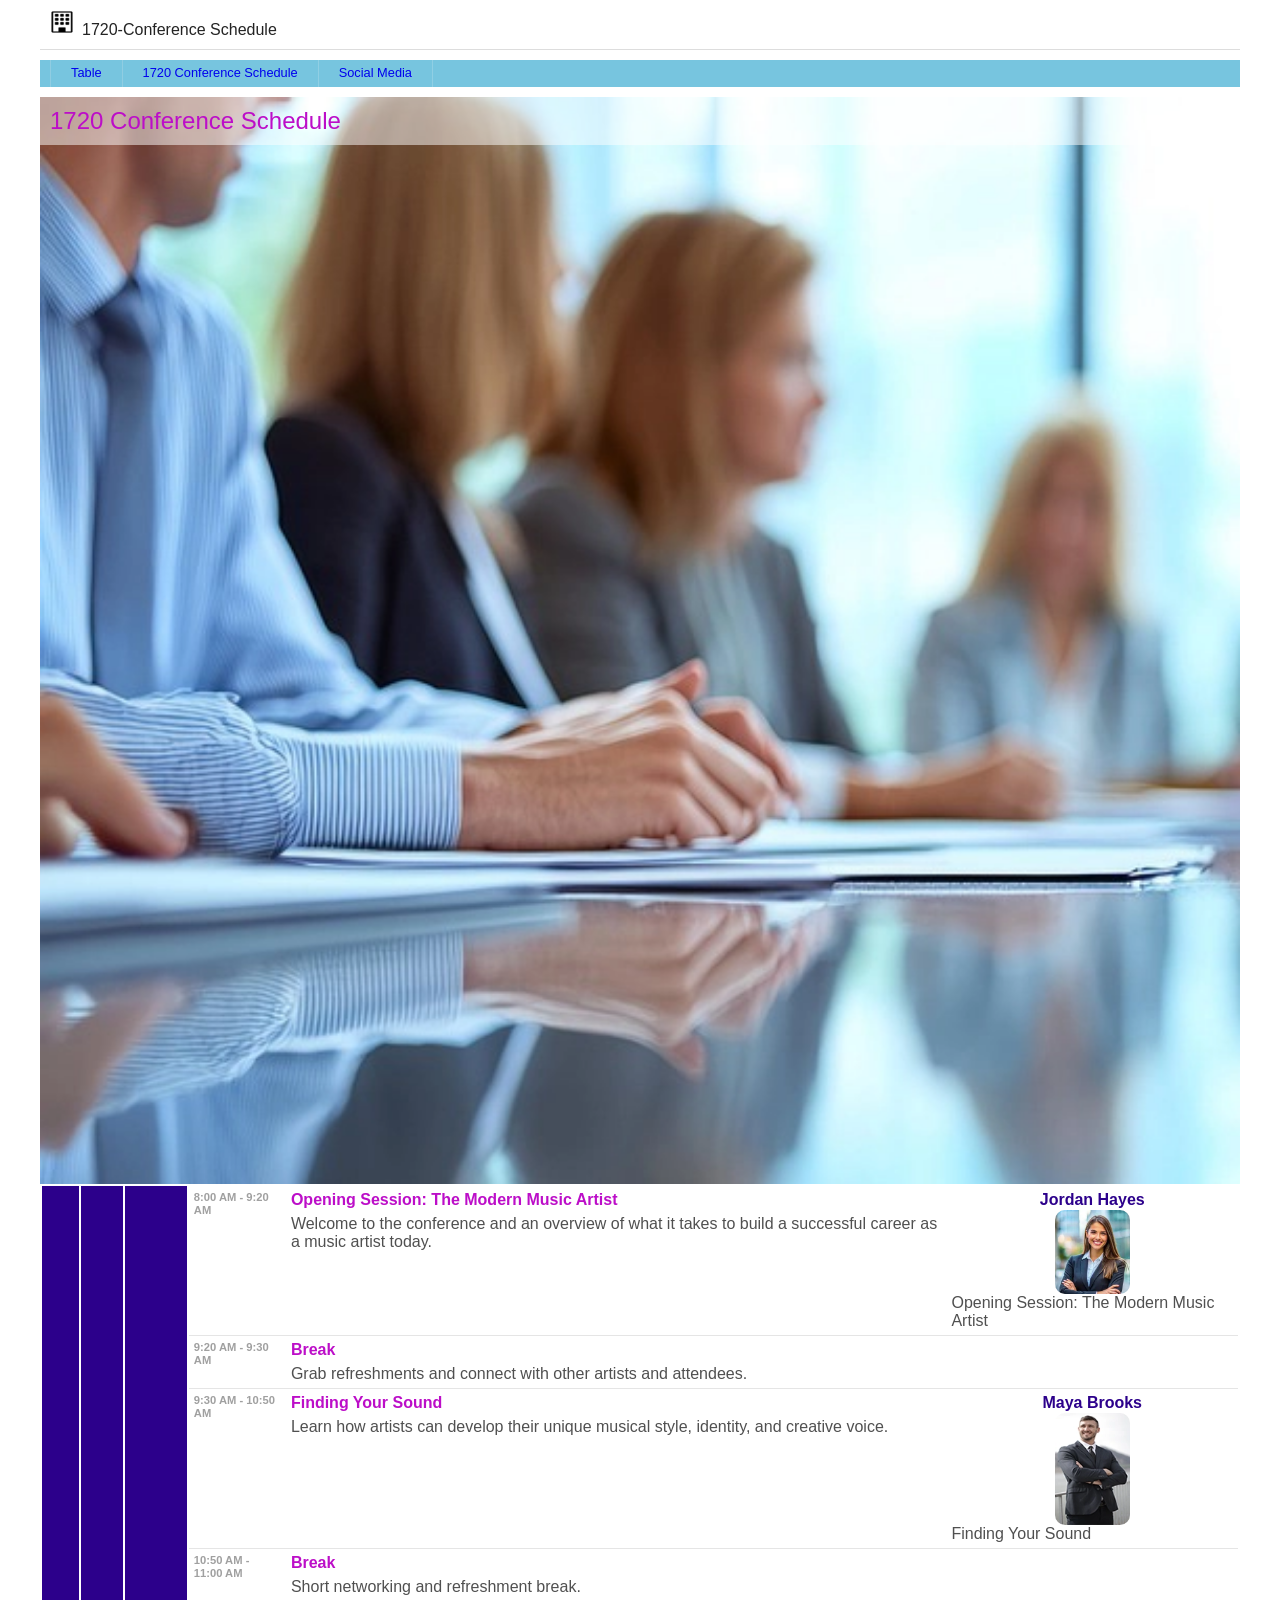
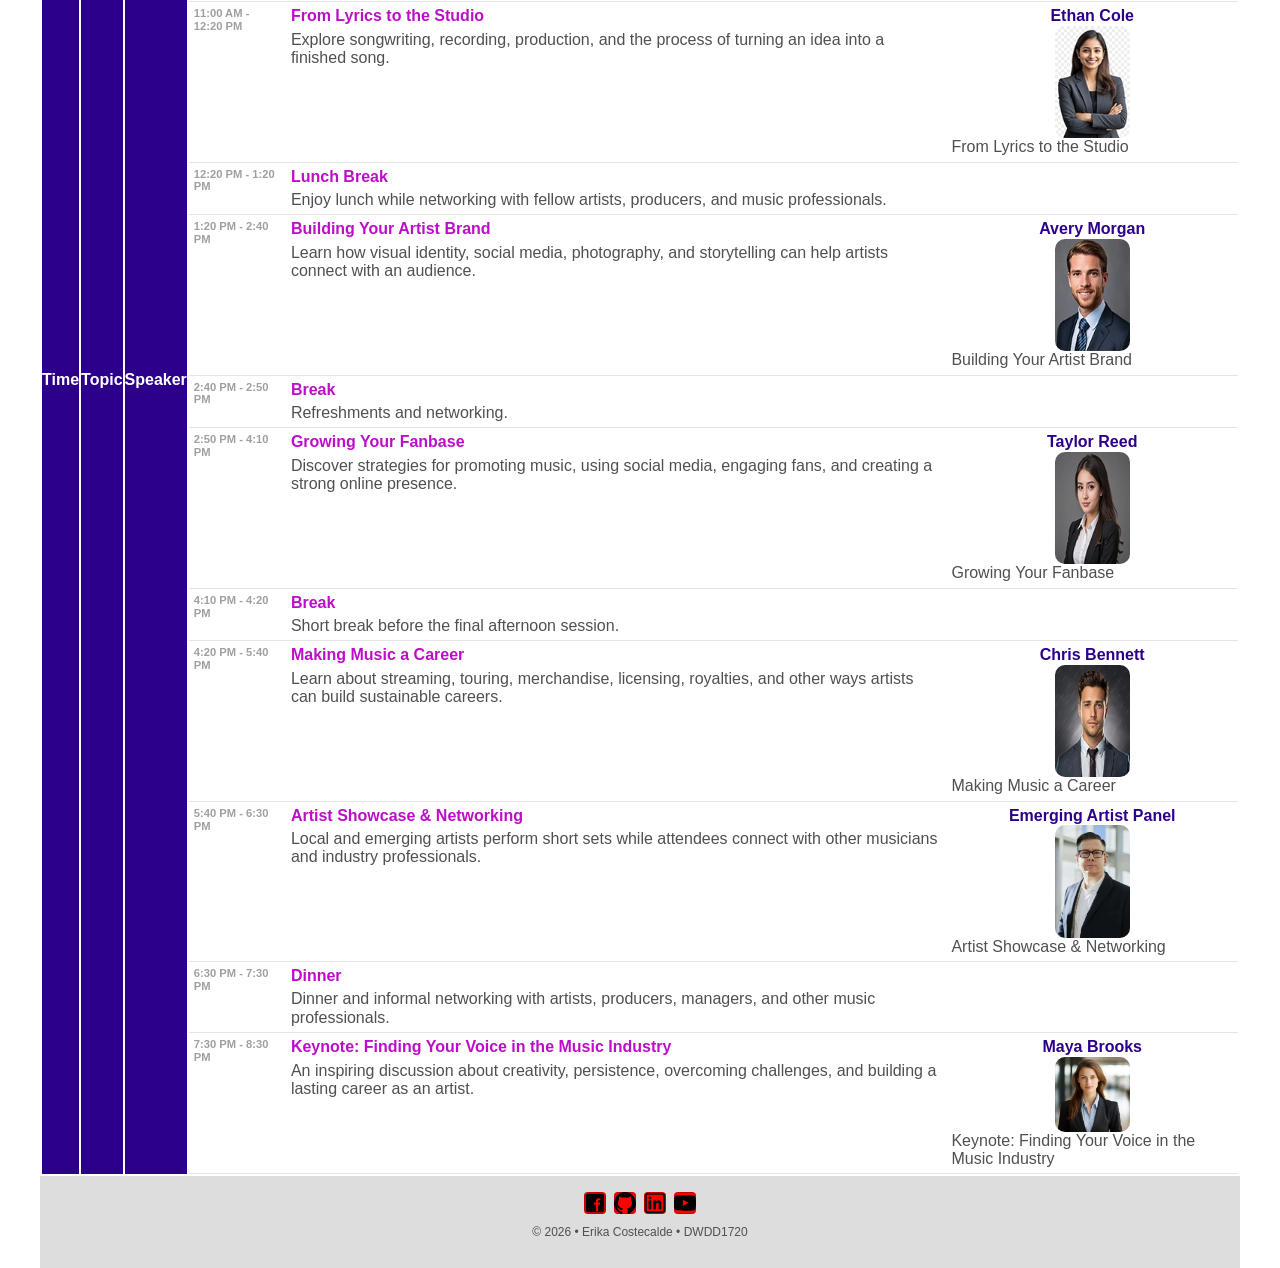
==== index.html @ d1fb2578 "tried to make nav bar work" ====
<!DOCTYPE html>
<html lang="en">
<head>
    <meta charset="UTF-8">
    <meta name="viewport" content="width=device-width, initial-scale=1.0">
    <title>1720-portal Assignment</title>


    <link rel="stylesheet" href="styles/normalize.css">
    <link rel="stylesheet" href="styles/small.css">
    <link rel="stylesheet" href="styles/larger.css">

    <!--fonts-->
    <link rel="preconnect" href="https://fonts.googleapis.com">
    <link rel="preconnect" href="https://fonts.gstatic.com" crossorigin>
    <link href="https://fonts.googleapis.com/css2?family=Doppio+One&display=swap" rel="stylesheet">

    <!--Open Graph-->
<meta property="og:title" content="1720-Conference Schedule" />
<meta property="og:description" content="Welcome to 1720-Conference Schedule" />
<meta property="og:image" content="https://erika419.github.io/1720-conferenceschedule/images/opengraph.jpg" />
<meta property="og:url" content="https://erika419.github.io/1720-conferenceschedule/" />
<meta property="og:logo" content="https://erika419.github.io/1720-conferenceschedule/images/favicon.svg" />
<meta property="og:type" content="website" />

    <!--favicon-->
<link rel="icon" type="image/png" href="/1720-conferenceschedule/favicon-96x96.png" sizes="96x96" />
<link rel="icon" type="image/svg+xml" href="/1720-conferenceschedule/images/favicon.svg" />
<link rel="shortcut icon" href="/1720-conferenceschedule/favicon.ico" />
<link rel="apple-touch-icon" sizes="180x180" href="/1720-conferenceschedule/images/apple-touch-icon.png" />
<meta name="apple-mobile-web-app-title" content="Conference Schedule" />
<link rel="manifest" href="/1720-conferenceschedule/site.webmanifest" />

    <!--SCRIPTS--->
    <script src="scripts/navigation.js" defer> </script>
    <script src="scripts/year.js" defer> </script>
     <script src="scripts/schedule.js" type="module"> </script>


    
</head>
<body>
    <header>
        <img src="images/favicon.svg" alt="site logo" width="16" height="16">
        <span> 1720-Conference Schedule</span>
        <button id="hamburger" class="hamburger" aria-label="nav link button"></button>
    </header> 

        <nav id="navbar">
            <ul>
                <li> <a href="#about"> Table</a> </li>
                <li> <a href="#mug"> 1720 Conference Schedule</a> </li>
                <li> <a href="#assign"> Social Media</a> </li>
            </ul>
        </nav>

        <main>

            <div class = "hero" id = "mug">
                <img src="images/conference_image.webp" alt="Hero Image" width="1200" height="350" loading="lazy">
                <h1>1720 Conference Schedule</h1> 
            </div>

           <table id="about">
            <tr id = "schedule-here" class="schedule" >
                <th>Time</th>
                <th>Topic</th>
                <th>Speaker</th>
            </tr>
           </table>

            
            

        </main>

        <footer>
        <section class="social" id = assign>
            <a href="https://www.facebook.com/paul.cheney.1422" target="_blank"><img src="images/icons8-facebook.svg" alt="facebook" width="16" height="16"> </a>
            <a href="https://www.youtube.com/PaulChenney" target="_blank"><img src="images/github-142-svgrepo-com.svg" alt="github" width="16" height="16"> </a>
            <a href="https://www.linkedin.com/in/pchenney" target="_blank"><img src="images/linkedin-svgrepo-com.svg" alt="linkedin" width="16" height="16"> </a>
            <a href="https://www.youtube.com/@PaulChenney66" target="_blank"><img src="images/youtube-168-svgrepo-com.svg" alt="youtube" width="16" height="16"> </a>
        </section>

        
        <p>&copy; <span id="currentyear"></span> &bull; Erika Costecalde &bull; DWDD1720</p>
        
    </footer>
</body>
</html>
---- styles/small.css ----
/**Cholor Scheme**/
:root{
    --color-primary: #bc0ec8;
    --color-secondary: #2c008b;
    /**series of gray**/
    --color-mygrey-05:lab(98% 0 0);
    --color-mygrey-10:lab(97% 0 0);
    --color-mygrey-20:lab(91% 0 0);
    --color-mygrey-30:lab(85% 0 0);
    --color-mygrey-40:lab(66% 0 0);
    --color-mygrey-50:lab(48% 0 0);
    --color-mygrey-60:lab(34% 0 0);
    --color-mygrey-70:lab(27% 0 0);
    --color-mygrey-80:lab(15% 0 0);
    --color-mygrey-90:lab(8% 0 0);
    --color-mygrey-95:lab(3% 0 0);

}

/**Border-Box**/
*{
    box-sizing: border-box;
    scroll-behavior: smooth;
}

/**body tag**/
body{
    font-family: "Caacupe One", sans-serif;
}

/**header tag**/
header{
    padding: 10px 0 10px 10px;
    border-bottom: solid 1px #ddd;
    display: grid;
    align-items: end;
    column-gap: 8px;
    grid-template-columns: 24px auto 44px;
}

header img{
    display: block;
    width: 100%;
    height: auto;
    padding-bottom: 5px;
}

header span{
    color: #232323;
}

/**navigation tag**/
nav{ 
    display: none;
}

nav ul{
    margin: 0;
    padding: 0;
    list-style-type: none;
    background-color: rgb(119, 197, 223);
}

nav a{
    display: block;
    font-size: 0.8rem;
    font-weight: 400;
    border-left: solid 1px rgba(245, 242, 242, 0.2);
    text-decoration: none;
    padding: 0.85rem 10px;
    background-color: rgb(119, 197, 223);
}

nav a:hover{
    background-color: rgb(180, 58, 180);
}

nav li:last-child a{
    border-right: solid 1px rgba(245, 242, 242, 0.2);
}

nav.show{
    display: block;
}

/**Hamburger Stuff tag**/
.hamburger{
    background: none;
    border:none;
    color:#232323;
    cursor: pointer;
    font-size: 2rem;
    font-family: Verdana;
}

.hamburger::before{
    content: "\2630";

}

.hamburger.show::before{
    content: "\00D7";

}

/**main stuff tag**/
    h1{ 
        font-size:1.5rem;
        color: var(--color-mygrey-80);
        font-weight:500;
        margin-left:10px;
    }

    p{
        color: var(--color-mygrey-60);
        }

    .sbs section{
        border: 1px solid #eee;
        border-radius:10px;
        box-shadow: 0 0 10px #aaa;
        margin: 0.5rem 10px;
        overflow: hidden;
    }

    .sbs h2{
        background-color: rgb(119, 197, 223);
        color: #232323;
        font-weight: 400;
        font-size:1.25rem;
        margin: 0;
        padding: 0.5rem 0.2rem;
        text-align: center;
    }

    .sbs p{
        font-weight: 200;
        margin: 10px;
        line-height: 130%;
    }

    .sbs img{
        display: block;
        width:100%;
        height:100%;
        object-fit: cover;
    }

    /**Hero Image tag**/
    .hero{
        position: relative;
    }

    .hero img{
        display: block;
        width: 100%;
        height: auto;
    }
   
    .hero H1{
        position: absolute;
        top: 0;
        left: 0;
        margin: 0;
        padding: 10px;
        background-color: rgb(255, 255, 255, 0.5);
        width: 100%;
        color: var(--color-primary);
        font-weight: 400;
    }
    /**Assigment Card tag**/
    .cards{
        display: grid;
        grid-template-columns: repeat(auto-fit, minmax(300px,1fr));
        gap: 50px 10px;
        margin: 10px;
    }

    .cards section{
        border:1px #ccc solid;
        border-radius:10px;
        overflow:hidden;
    }

    .cards h2{
        background-color:#b9b595;
        color: rgb(0,0,0,0.8);
        font-weight: 400;
        font-size:1.25rem;
        margin:0;
        padding: 05rem 0.2rem;
        text-align: center;
    }

    .cards p{ 
        font-weight:200;
        margin:10px 10px;
        line-height: 130%;
        text-align: center;
    }

        .cards img{
        display: block;
        width:100%;
        height: auto;
    }

    .cards a{
        background-color:#b9b595;
        color: rgb(0,0,0,0.7);
        text-decoration: none;
        display: block;
        width: 80%;
        padding:10px;
        margin: 0 10% 10px 10%;
        text-align: center;
        border-radius: 20px;
        &:hover{
            background-color:#dbd7b2;
            transform: translateY(2px);
            box-shadow: 0 0 10px #999;
        }
    }

    /**schedule table layout tag**/
    .schedule{
        border-collapse: collapse;
        margin: 1rem 10px;
        color: var(--color-mygrey-70);
        font-size: 0.7rem;
    
    }

    .schedule tr{
        border-bottom: 1px solid var(--color-mygrey-20);
        &:hover{ background-color: var(--color-mygrey-05);}
    }

    .schedule th{
        background-color: var(--color-secondary);
        color: white;
        padding: 1rem 0;
    }

    .schedule td{
        padding: 5px;
        vertical-align: top;
    }

    .schedule p{
        margin: 0;
        padding: 0;
    }

    .schedule .time{
        font-weight: 700;
        font-size: 0.7rem;
        color: var(--color-mygrey-40);
    }

    .schedule .title{
        font-weight: 600;
        color: var(--color-primary);
        padding-bottom: 5px;
    }

    .schedule .name{
    font-weight: 600;
    color: var(--color-secondary);
    text-align: center;    
    }

    .schedule img{
        display: block;
        width: 75px;
        height: auto;
        border-radius: 10px;
        margin: auto;
        text-align: center;
    }

/**social media tag**/
    .social{
        display:flex;
        justify-content:center;
        column-gap: 8px;
    }

    .social img{
        display: block;
        width: 22px;
        height: 22px;
    }

    .social a{
        border: solid 1px rgb(0,0,0,0.2);
        border-radius: 4px;
        width: 22px;
        height: 22px;
        display: flex;
        justify-content: center;
        align-items: center;
        background-color: rgb(255.255.255, 0.3);
    }

    .social a:hover{
        background-color: rgb(255.255.255, 0.8);
    }

/**footer tag**/
    footer{
        background-color: #ddd;
        padding: 1rem 0;
        text-align: center;
        font-weight: 200;
        font-size: 0.75rem;
}
---- styles/larger.css ----
@media only screen and (min-width: 40rem) {

    header, main, nav, footer{
        max-width:1200px;
        margin: 0 auto;
    }

    /**Navigation Stuff tag**/
    nav{
        display: block;
        background-color: rgb(119, 197, 223);
    }

    nav ul{
        display: flex;
        margin: 10px;
        background-color: rgb(119, 197, 223);
    }
    nav a{
        border-left: solid 1px rgba(245, 242, 242, 0.2);
        padding: .4rem 20px;
        background-color: rgb(119, 197, 223);
    }

    nav a:hover{
    background-color: rgb(180, 58, 180);
    }

    nav li:last-child a{
        border-right: solid 1px rgba(245, 242, 242, 0.2);
    }

      /**Schedule Layout tag**/
    .schedule{
        font-size: 1rem;
    }
FDS 
    .schedule img{
        width: 150px;
    }

    /**Hamburger Stuff tag**/
    .hamburger{
        display:none;
    }

    /**Main Stuff tag**/
    .sbs{
        display: grid;
        grid-template-columns: 2fr 1fr;
    }
}
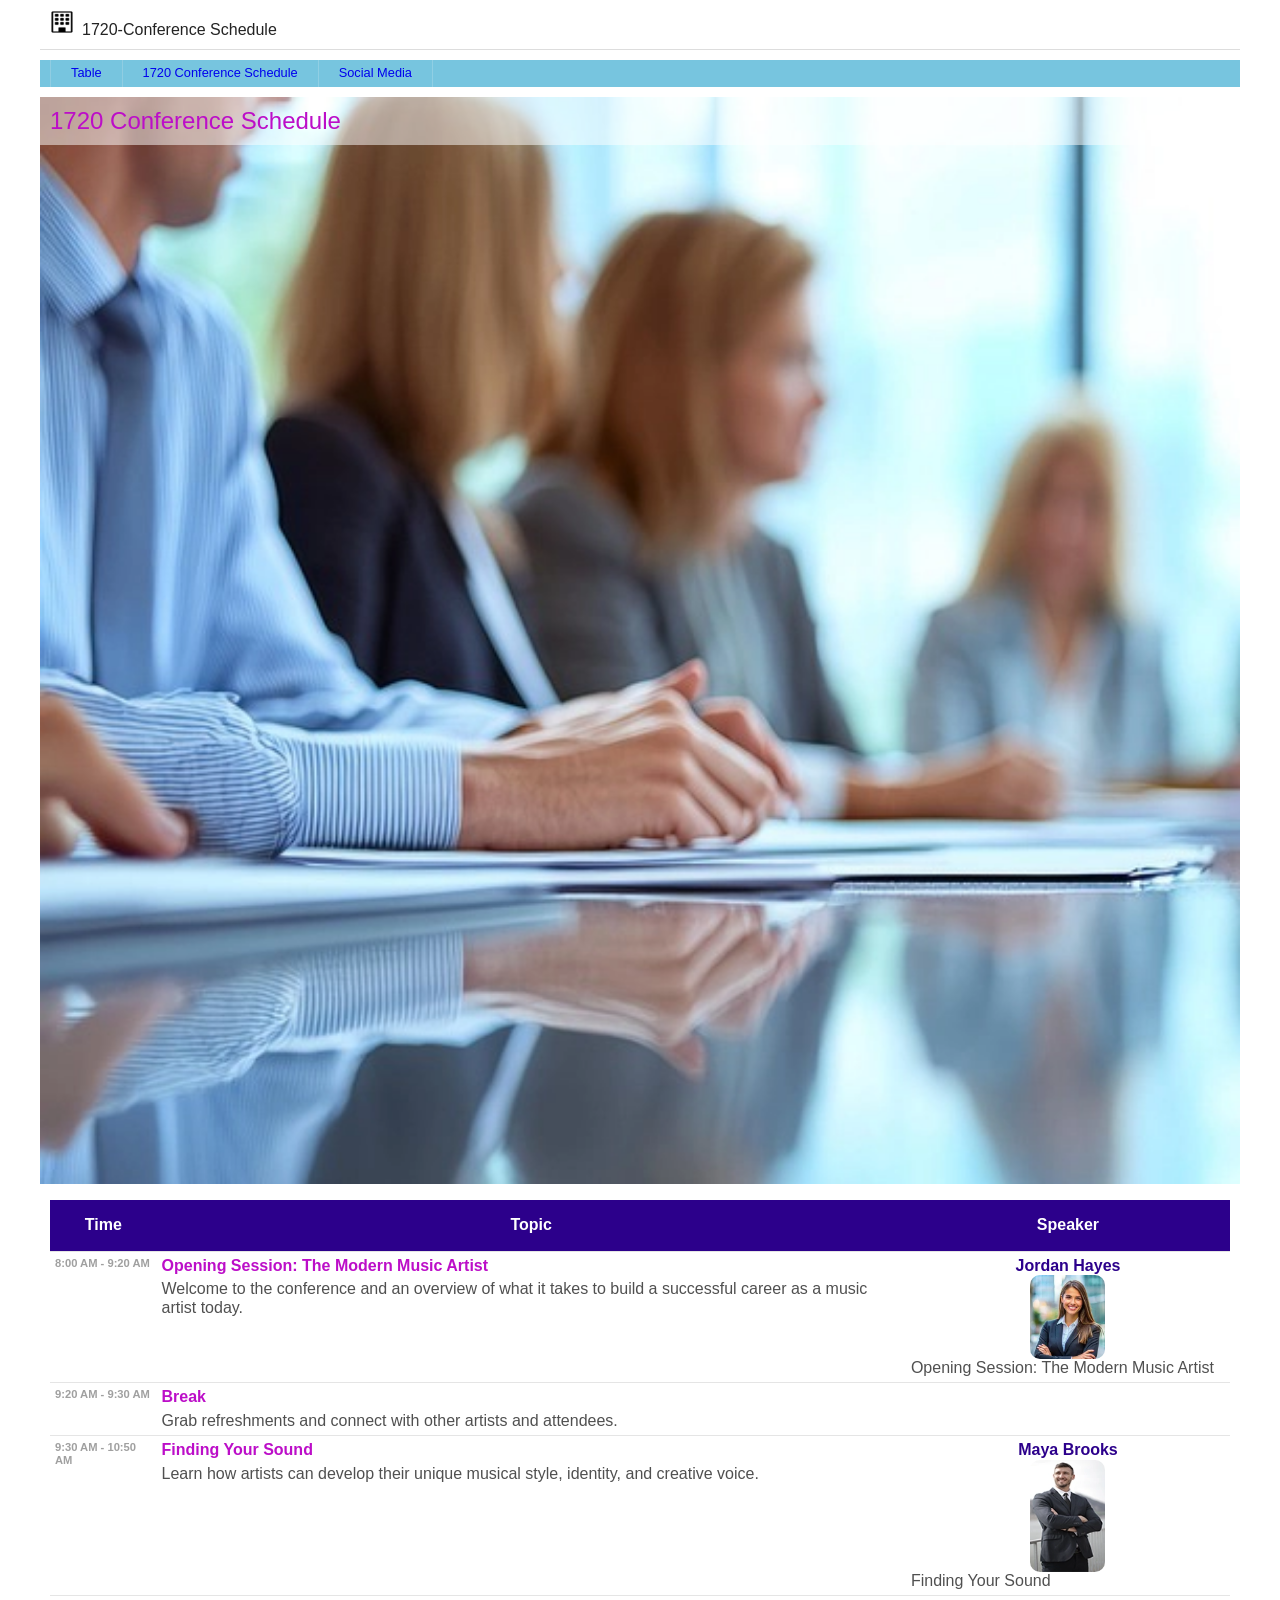
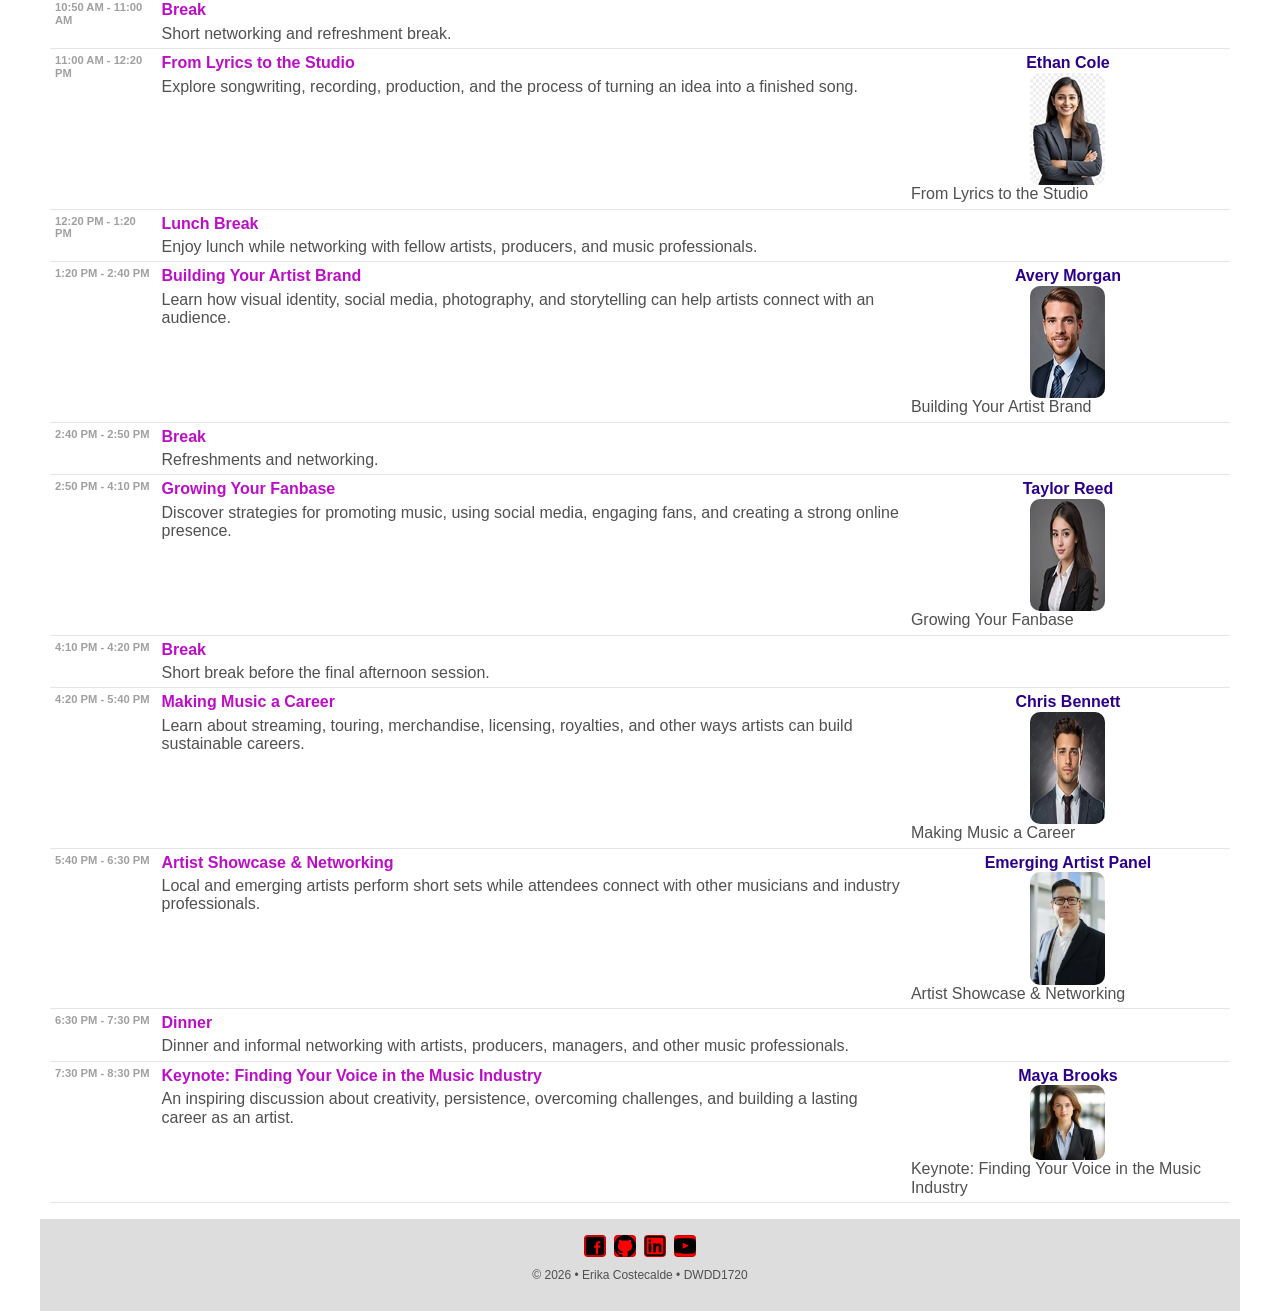
==== commit c7e9c630: "moved id and class into <table> from <tr>" ====
--- a/index.html
+++ b/index.html
@@ -61,13 +61,15 @@
                 <h1>1720 Conference Schedule</h1> 
             </div>
 
-           <table id="about">
-            <tr id = "schedule-here" class="schedule" >
-                <th>Time</th>
-                <th>Topic</th>
-                <th>Speaker</th>
-            </tr>
-           </table>
+            <div id="about">
+                <table id = "schedule-here" class="schedule" >
+                    <tr>
+                        <th>Time</th>
+                        <th>Topic</th>
+                        <th>Speaker</th>
+                    </tr>
+                </table> 
+           </div>
 
             
             
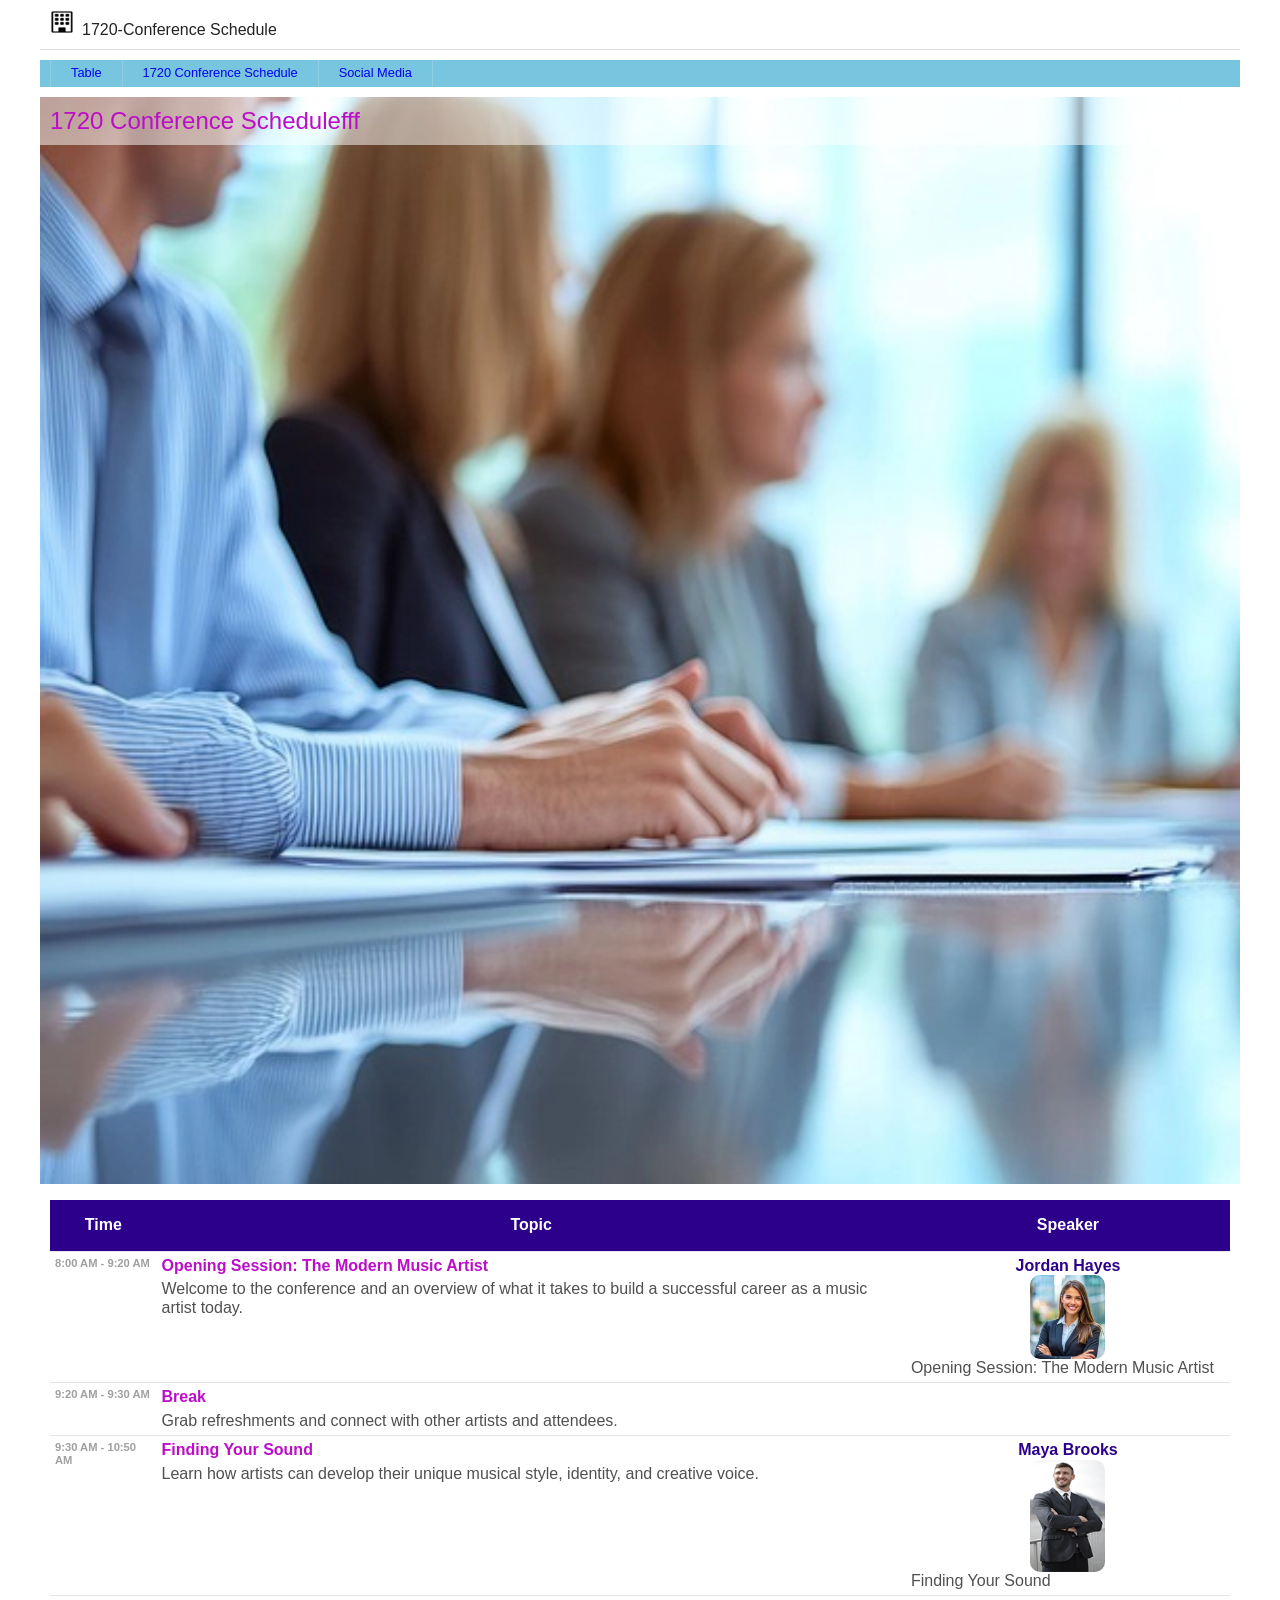
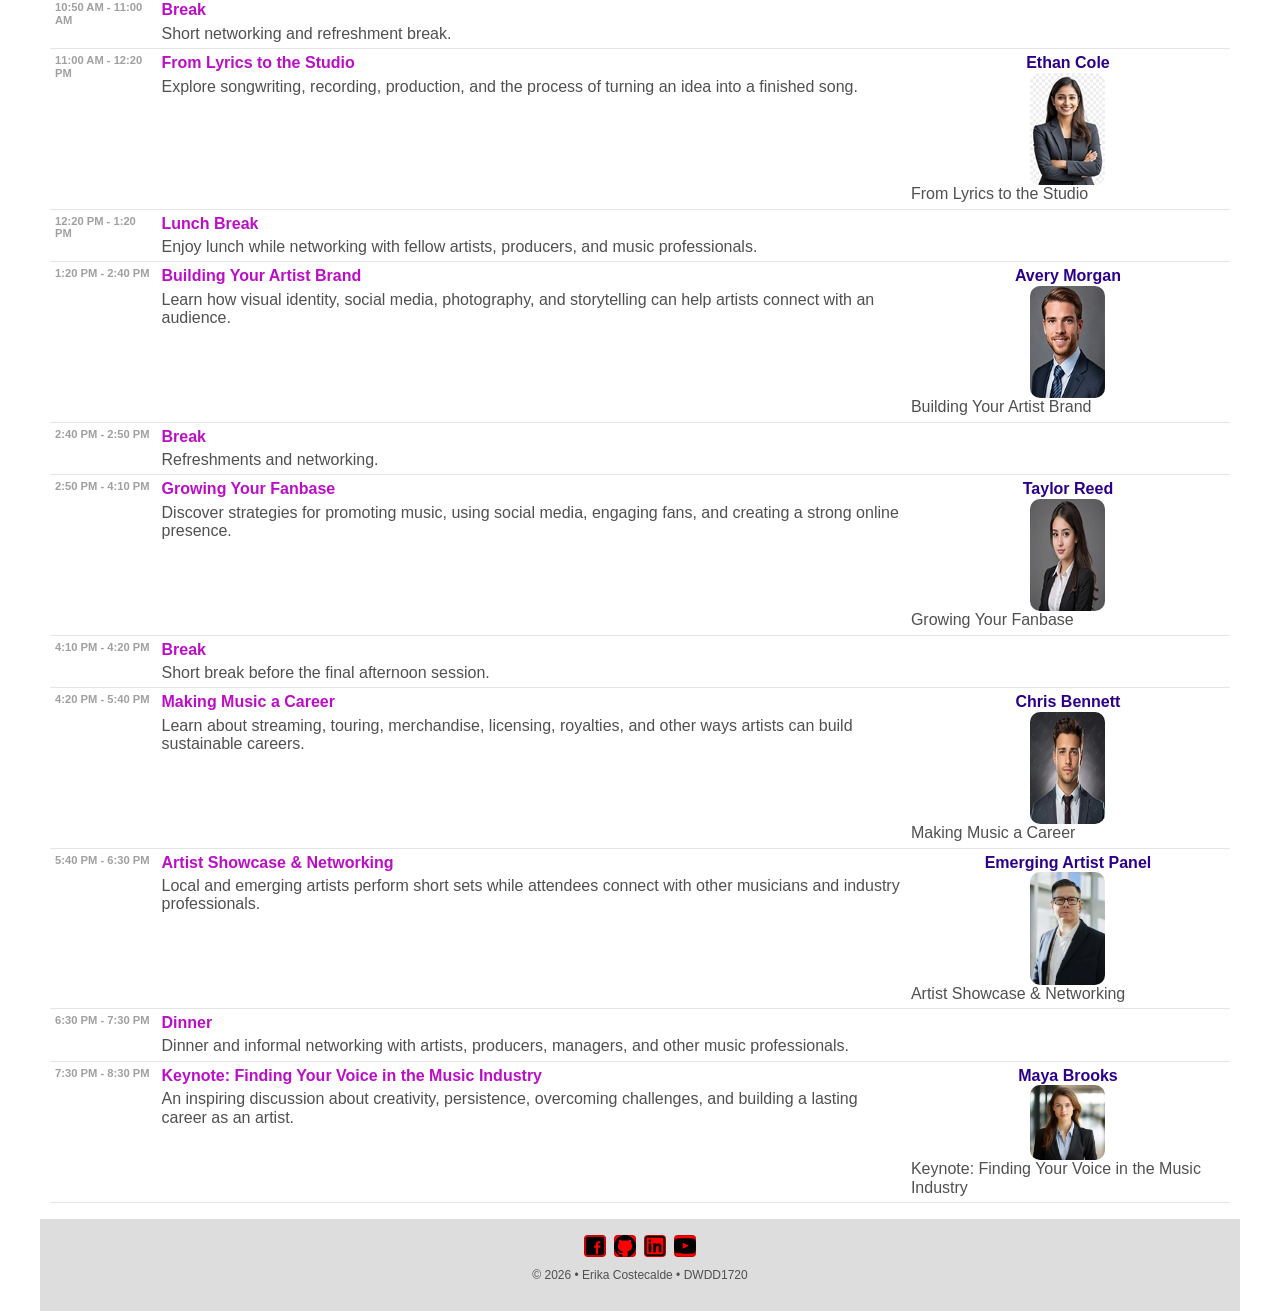
==== commit 9f7480bd: "little test" ====
--- a/index.html
+++ b/index.html
@@ -48,9 +48,9 @@
 
         <nav id="navbar">
             <ul>
-                <li> <a href="#about"> Table</a> </li>
-                <li> <a href="#mug"> 1720 Conference Schedule</a> </li>
-                <li> <a href="#assign"> Social Media</a> </li>
+                <li class = active> <a href="#about"> Table</a> </li>
+                <li class = active> <a href="#mug"> 1720 Conference Schedule</a> </li>
+                <li class = active> <a href="#assign"> Social Media</a> </li>
             </ul>
         </nav>
 
@@ -58,7 +58,7 @@
 
             <div class = "hero" id = "mug">
                 <img src="images/conference_image.webp" alt="Hero Image" width="1200" height="350" loading="lazy">
-                <h1>1720 Conference Schedule</h1> 
+                <h1>1720 Conference Schedulefff</h1> 
             </div>
 
             <div id="about">
--- a/styles/small.css
+++ b/styles/small.css
@@ -83,6 +83,10 @@
     display: block;
 }
 
+.active{
+    background-color: var(--color-mygrey-40);
+}
+
 /**Hamburger Stuff tag**/
 .hamburger{
     background: none;
--- a/styles/larger.css
+++ b/styles/larger.css
@@ -30,6 +30,10 @@
         border-right: solid 1px rgba(245, 242, 242, 0.2);
     }
 
+    .active{
+        background-color: var(--color-mygrey-40);
+    }
+
       /**Schedule Layout tag**/
     .schedule{
         font-size: 1rem;
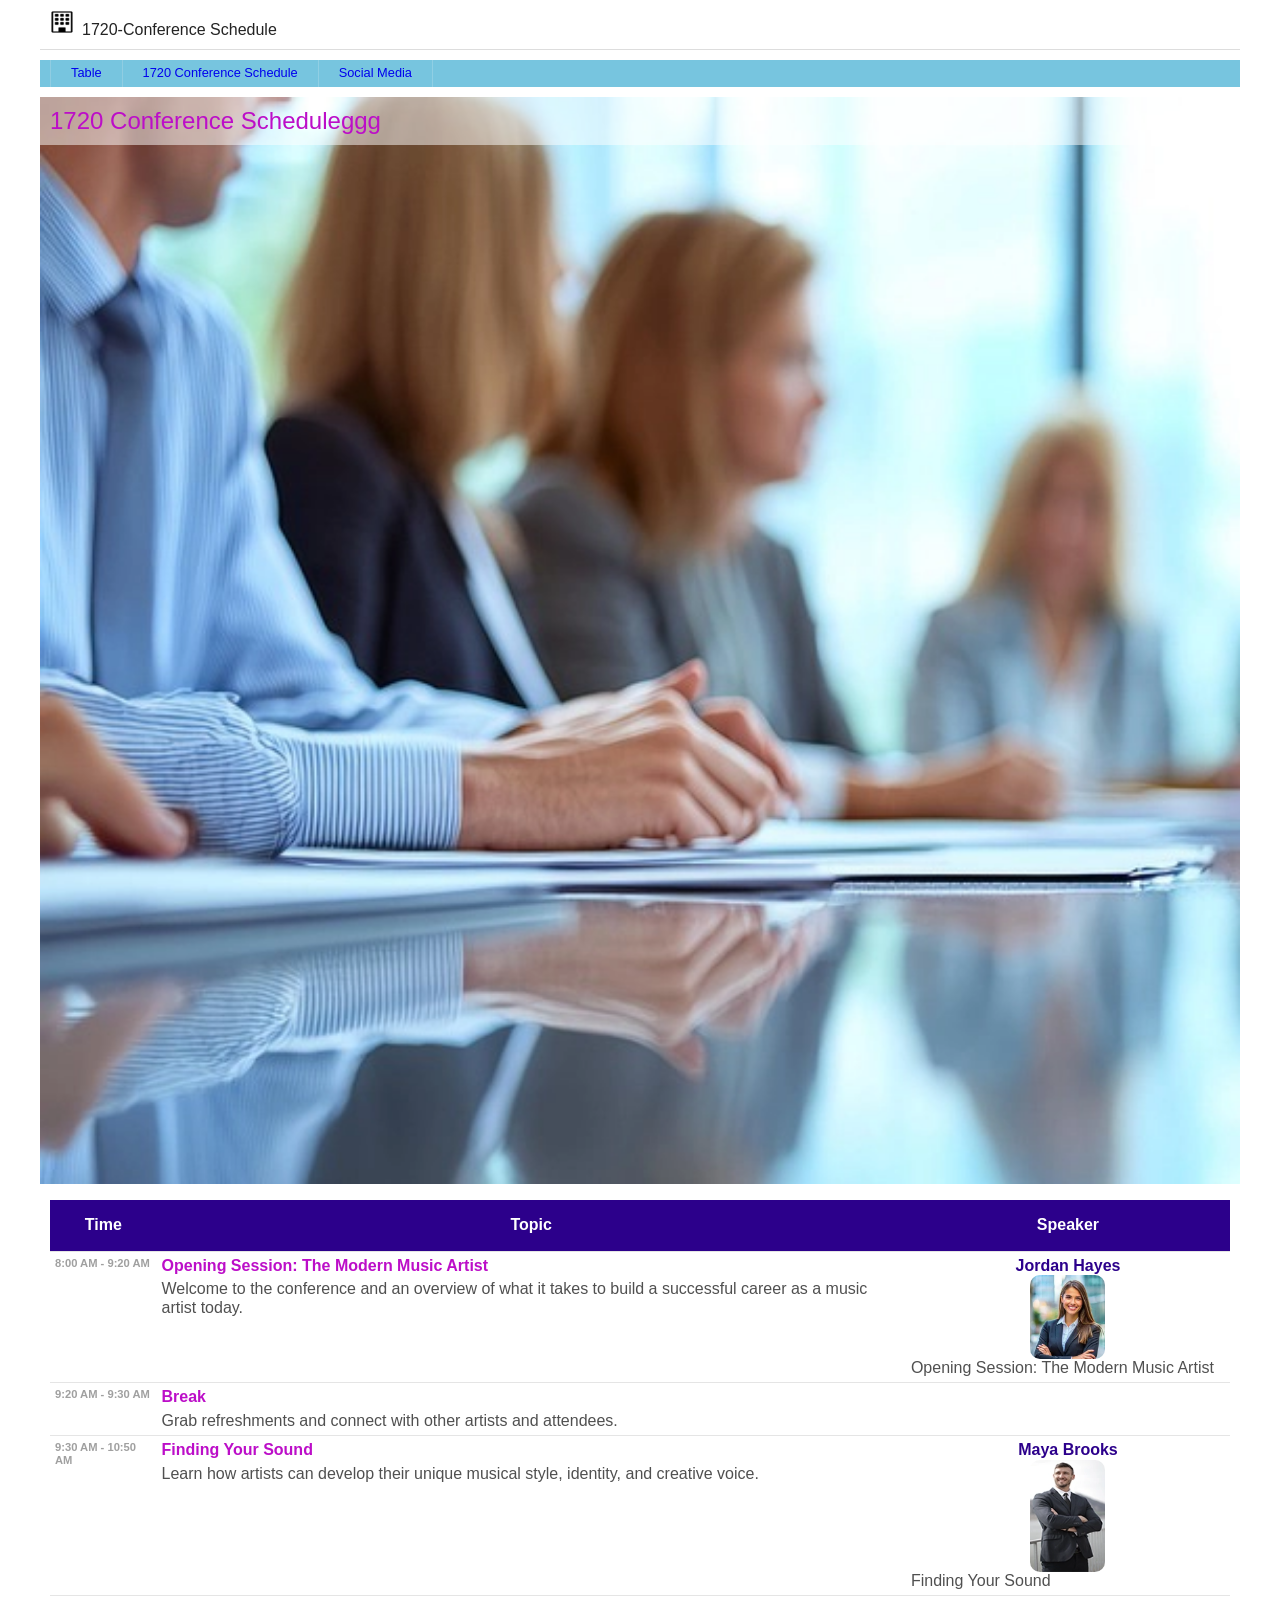
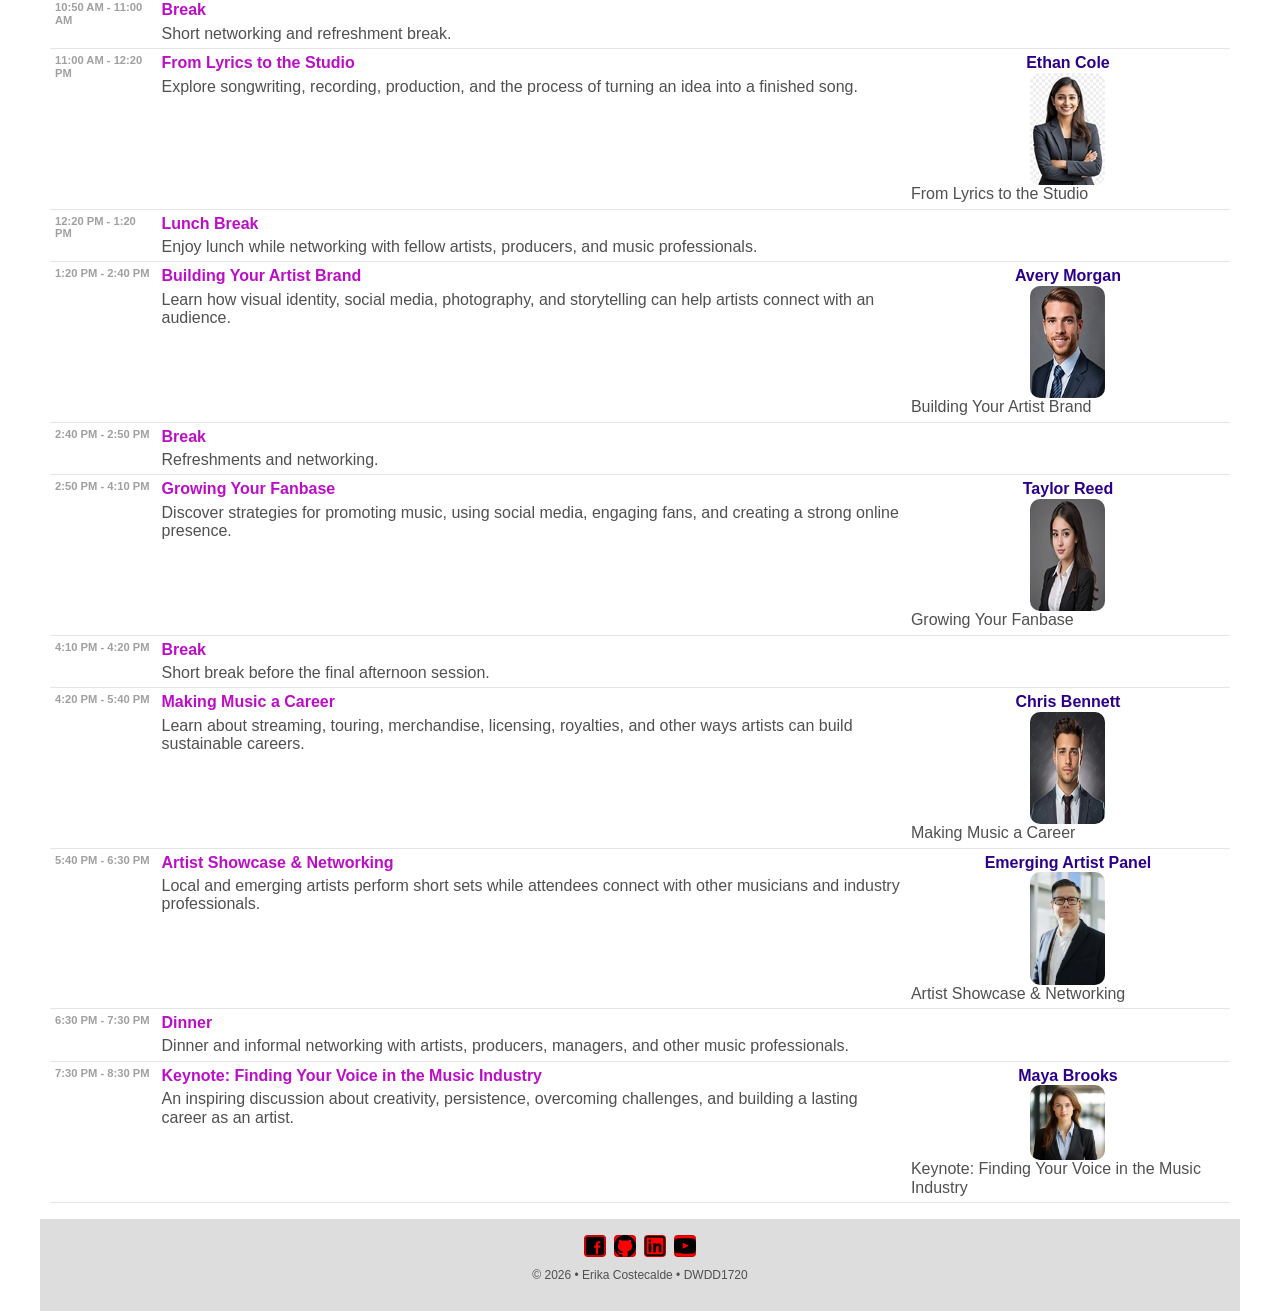
==== commit 0ac960c6: "attempt 2" ====
--- a/index.html
+++ b/index.html
@@ -58,7 +58,7 @@
 
             <div class = "hero" id = "mug">
                 <img src="images/conference_image.webp" alt="Hero Image" width="1200" height="350" loading="lazy">
-                <h1>1720 Conference Schedulefff</h1> 
+                <h1>1720 Conference Scheduleggg</h1> 
             </div>
 
             <div id="about">
--- a/styles/small.css
+++ b/styles/small.css
@@ -83,7 +83,7 @@
     display: block;
 }
 
-.active{
+nav a:active{
     background-color: var(--color-mygrey-40);
 }
 
--- a/styles/larger.css
+++ b/styles/larger.css
@@ -30,7 +30,7 @@
         border-right: solid 1px rgba(245, 242, 242, 0.2);
     }
 
-    .active{
+    nav a:active{
         background-color: var(--color-mygrey-40);
     }
 
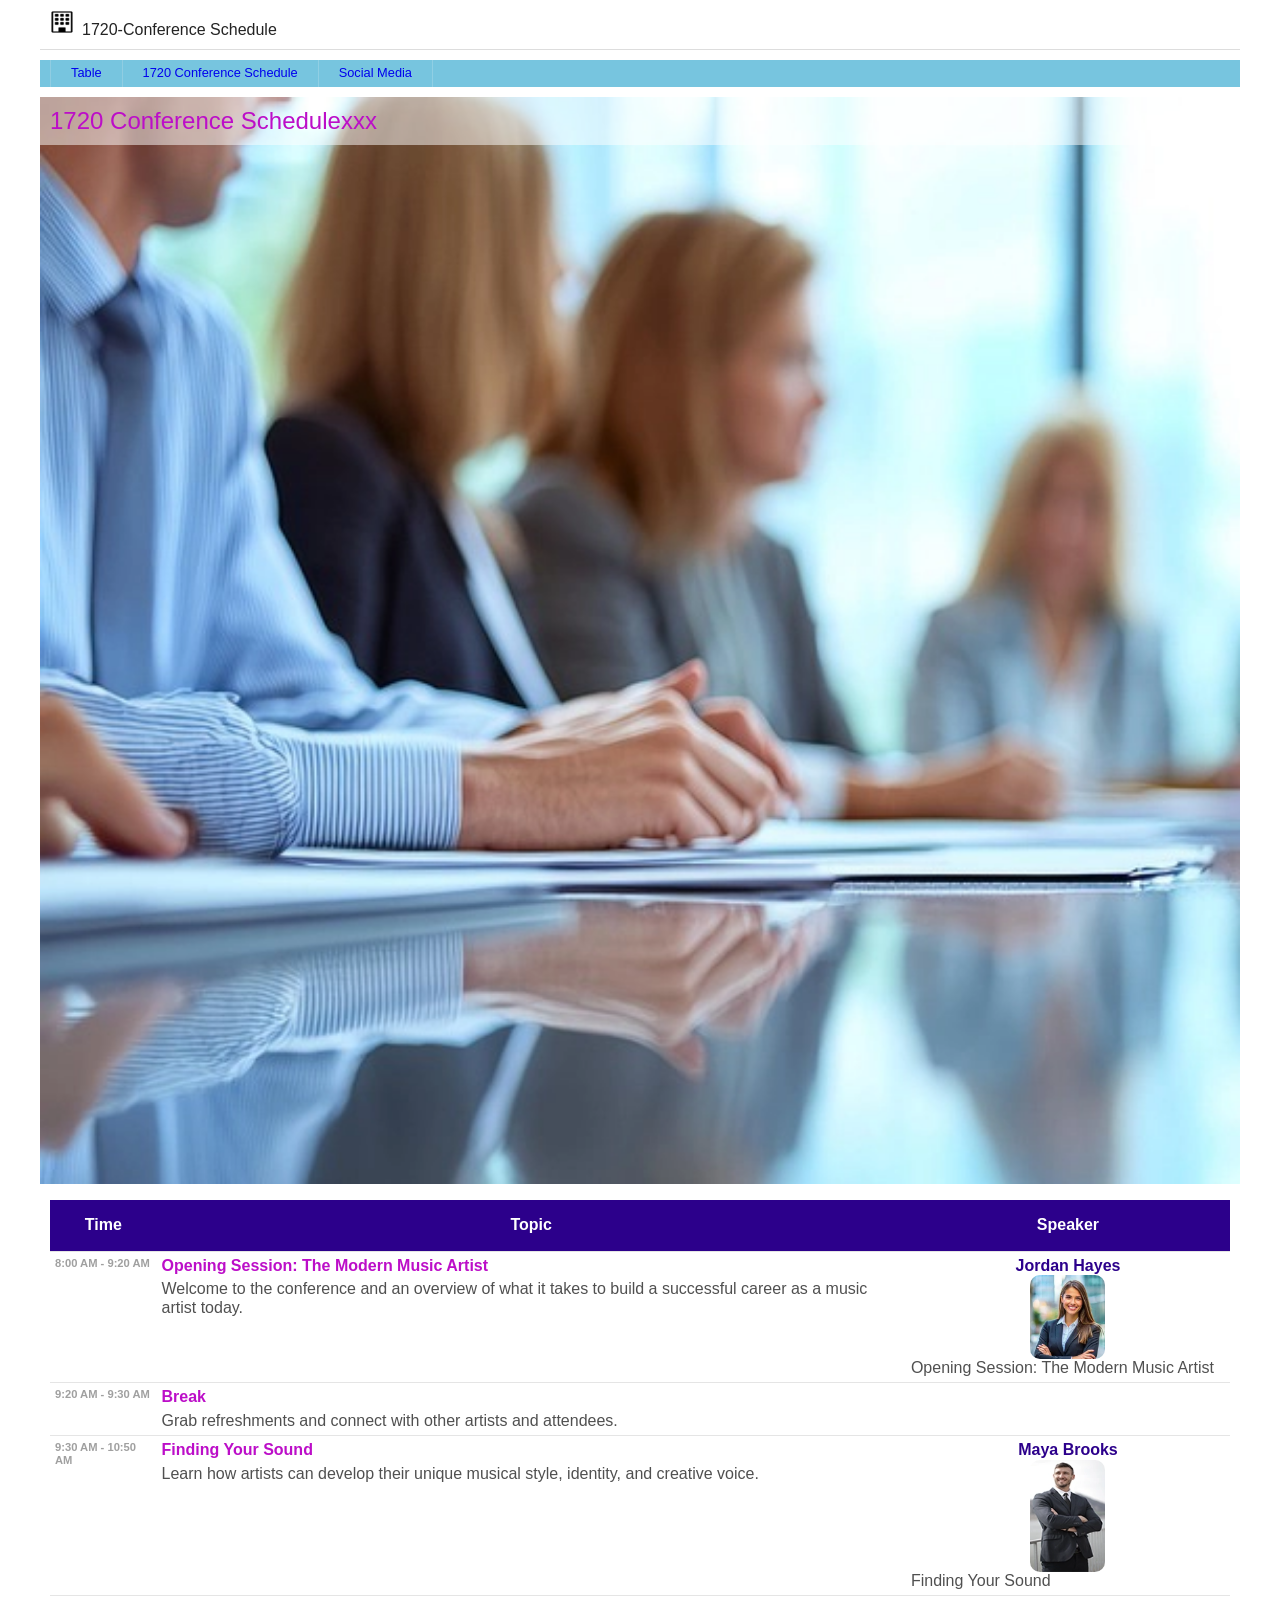
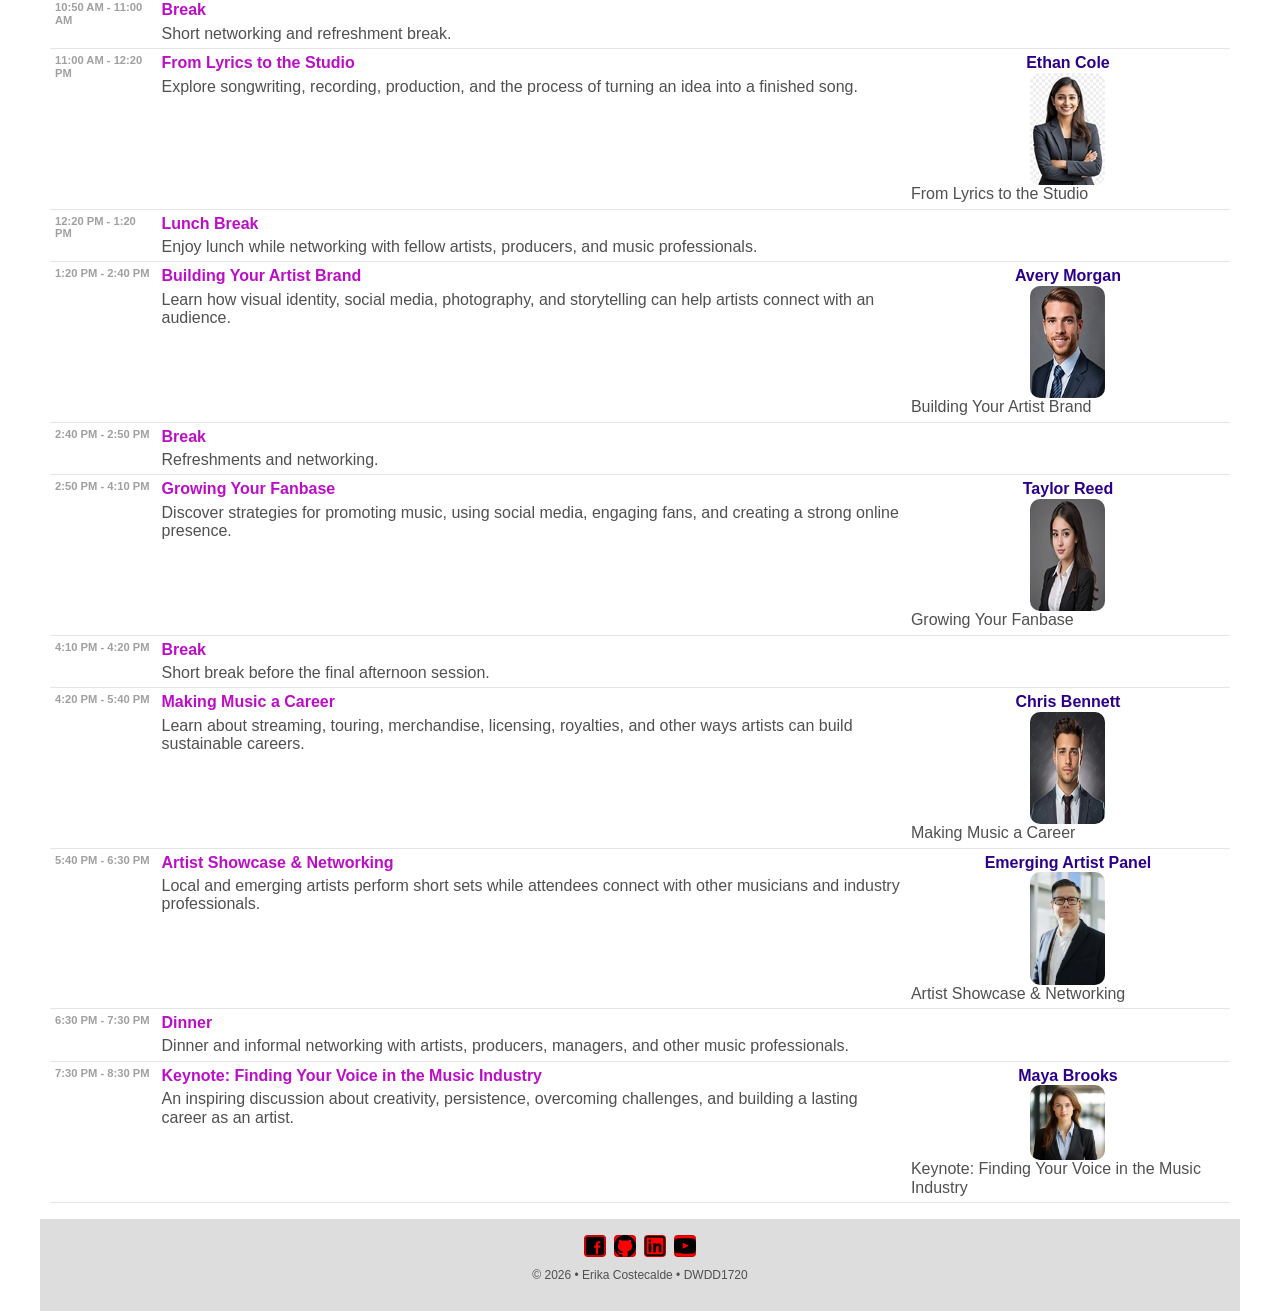
==== commit 703c2b8d: "attempt 4" ====
--- a/index.html
+++ b/index.html
@@ -58,7 +58,7 @@
 
             <div class = "hero" id = "mug">
                 <img src="images/conference_image.webp" alt="Hero Image" width="1200" height="350" loading="lazy">
-                <h1>1720 Conference Scheduleggg</h1> 
+                <h1>1720 Conference Schedulexxx</h1> 
             </div>
 
             <div id="about">
--- a/styles/small.css
+++ b/styles/small.css
@@ -87,6 +87,12 @@
     background-color: var(--color-mygrey-40);
 }
 
+nav a:visited{
+    background-color: var(--color-mygrey-40);
+    opacity: 0.5;
+    color: #8A2BE2;
+}
+
 /**Hamburger Stuff tag**/
 .hamburger{
     background: none;
--- a/styles/larger.css
+++ b/styles/larger.css
@@ -32,6 +32,13 @@
 
     nav a:active{
         background-color: var(--color-mygrey-40);
+        color: green;
+    }
+
+        nav a:visited{
+        background-color: var(--color-mygrey-40);
+        opacity: 0.5;
+        color: #8A2BE2;
     }
 
       /**Schedule Layout tag**/
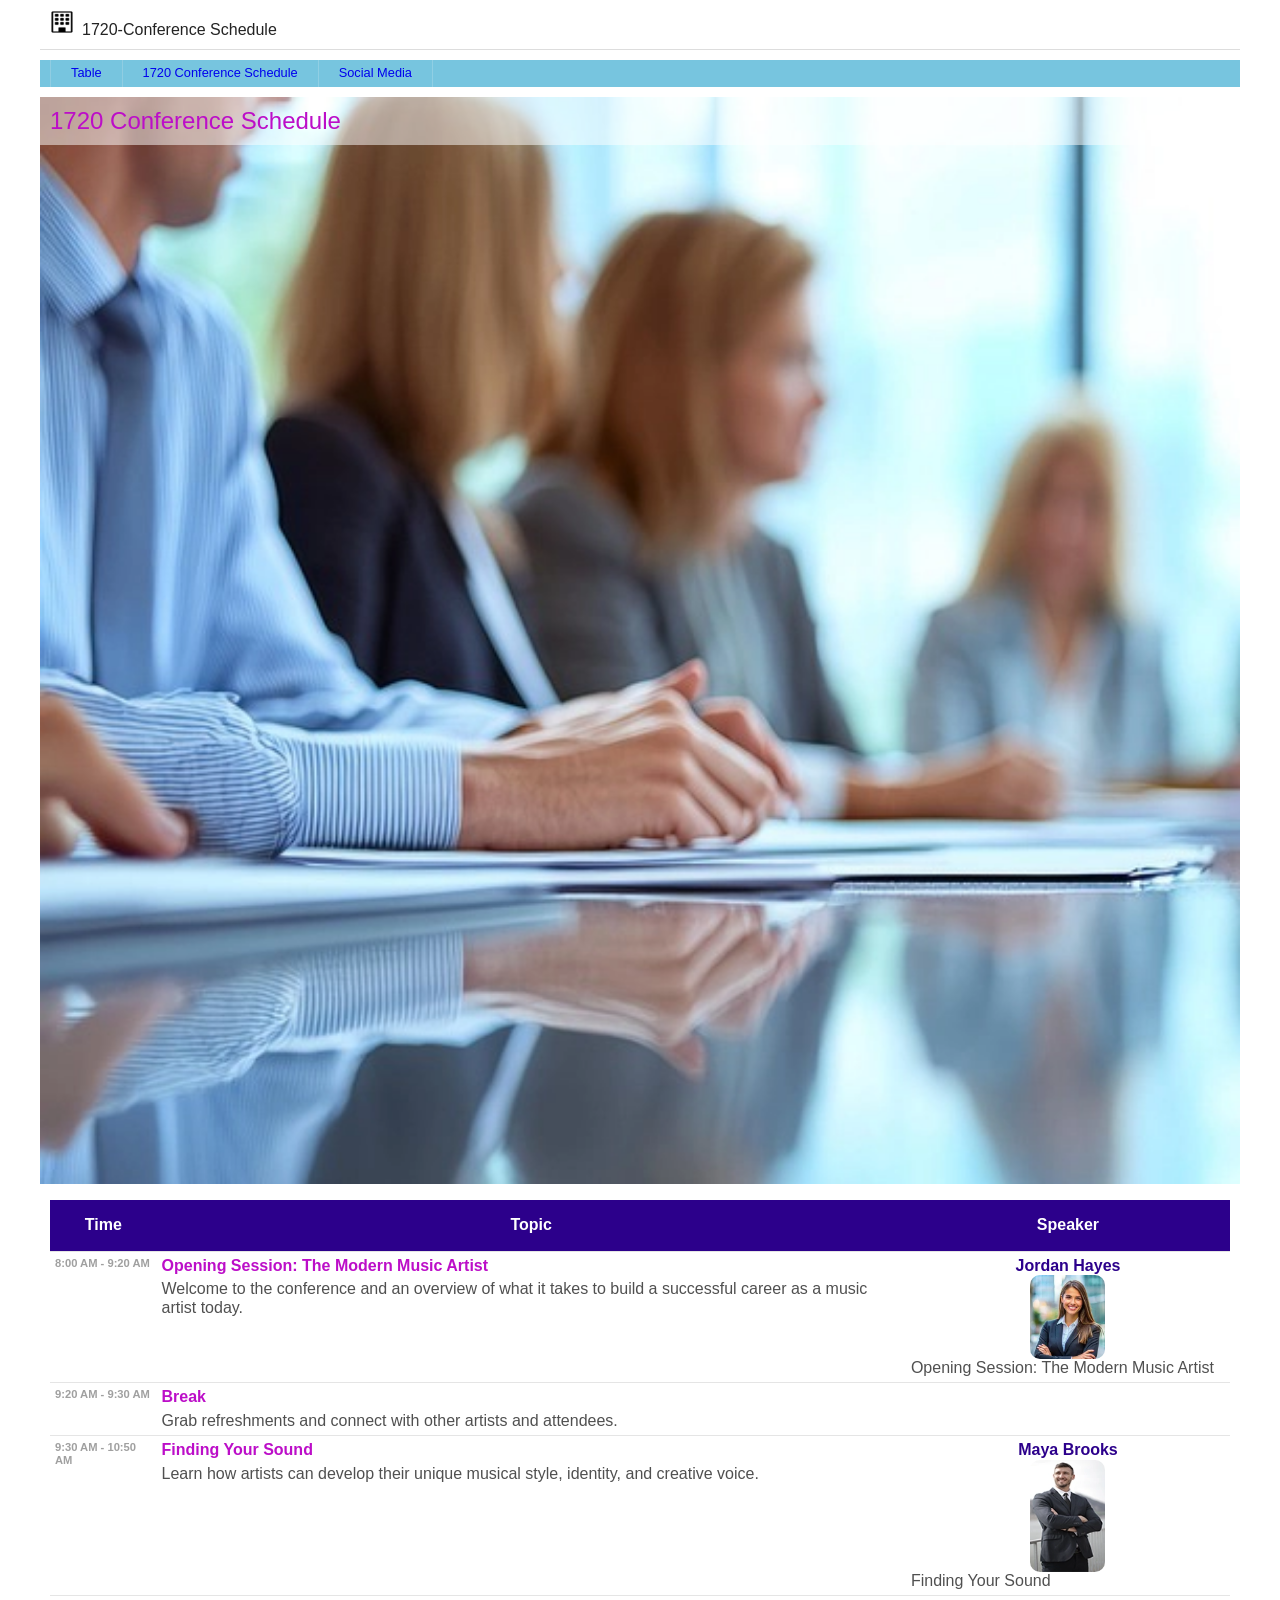
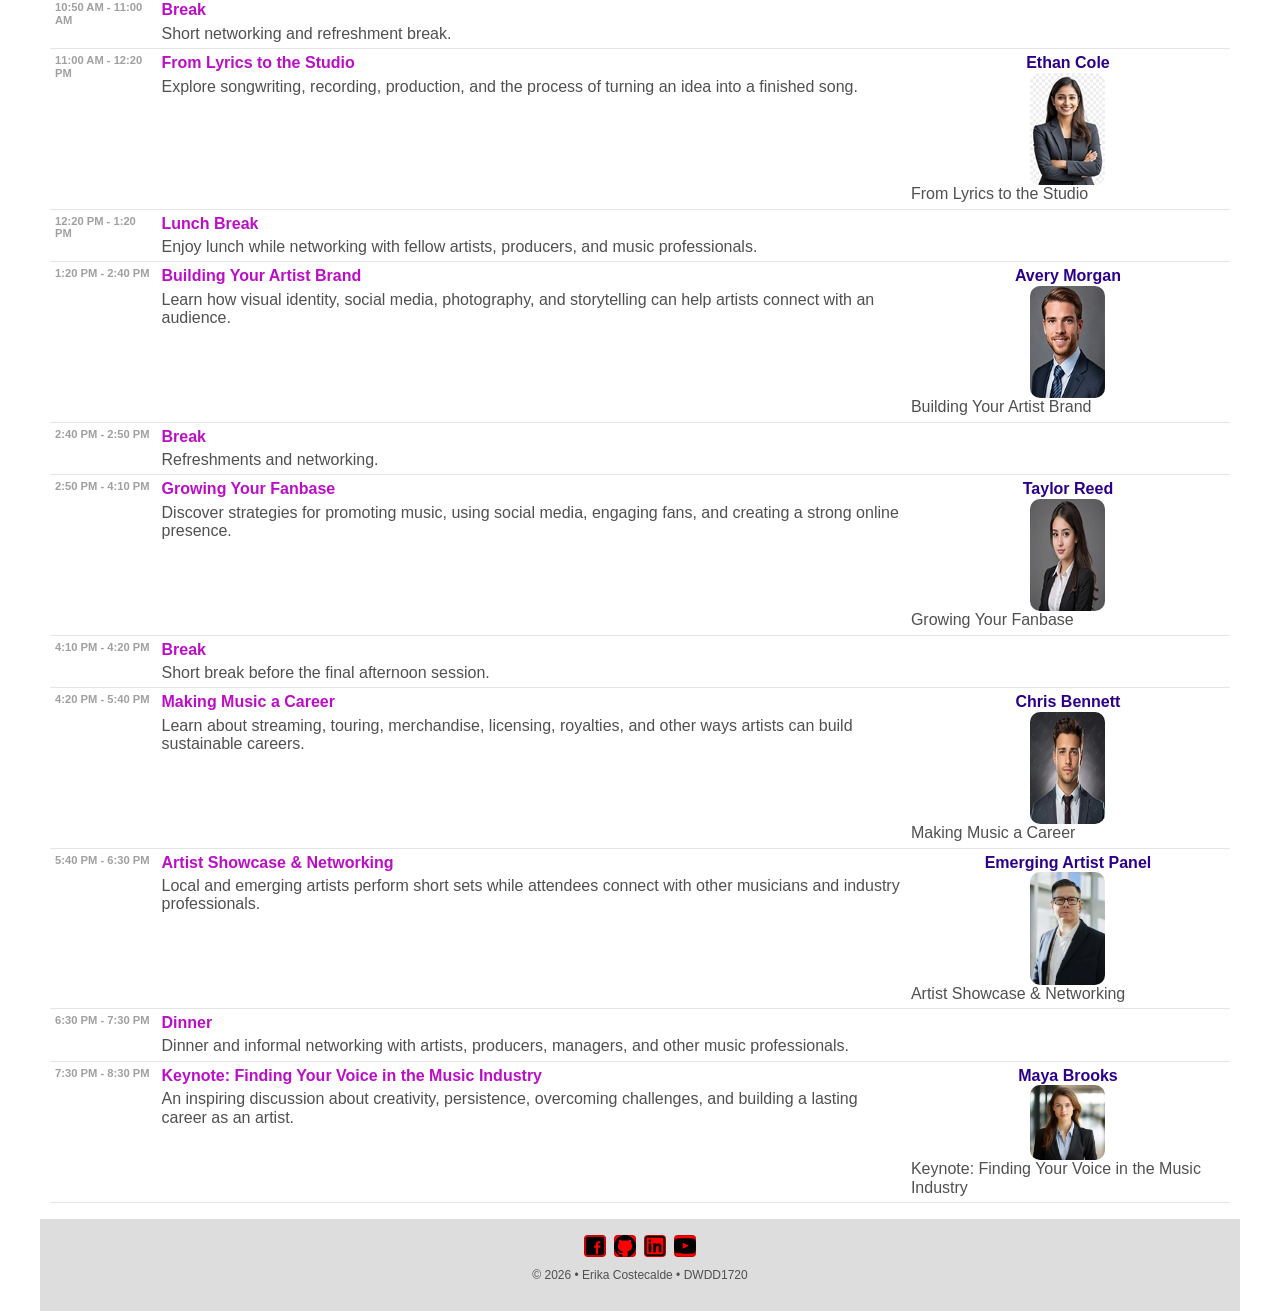
==== commit 183fbe31: "attempt 5" ====
--- a/index.html
+++ b/index.html
@@ -58,7 +58,7 @@
 
             <div class = "hero" id = "mug">
                 <img src="images/conference_image.webp" alt="Hero Image" width="1200" height="350" loading="lazy">
-                <h1>1720 Conference Schedulexxx</h1> 
+                <h1>1720 Conference Schedule</h1> 
             </div>
 
             <div id="about">
--- a/styles/small.css
+++ b/styles/small.css
@@ -88,7 +88,7 @@
 }
 
 nav a:visited{
-    background-color: var(--color-mygrey-40);
+    background-color: rgb(211,211,211, 0.3);
     opacity: 0.5;
     color: #8A2BE2;
 }
--- a/styles/larger.css
+++ b/styles/larger.css
@@ -36,7 +36,7 @@
     }
 
         nav a:visited{
-        background-color: var(--color-mygrey-40);
+        background-color: rgb(211,211,211, 0.3);
         opacity: 0.5;
         color: #8A2BE2;
     }
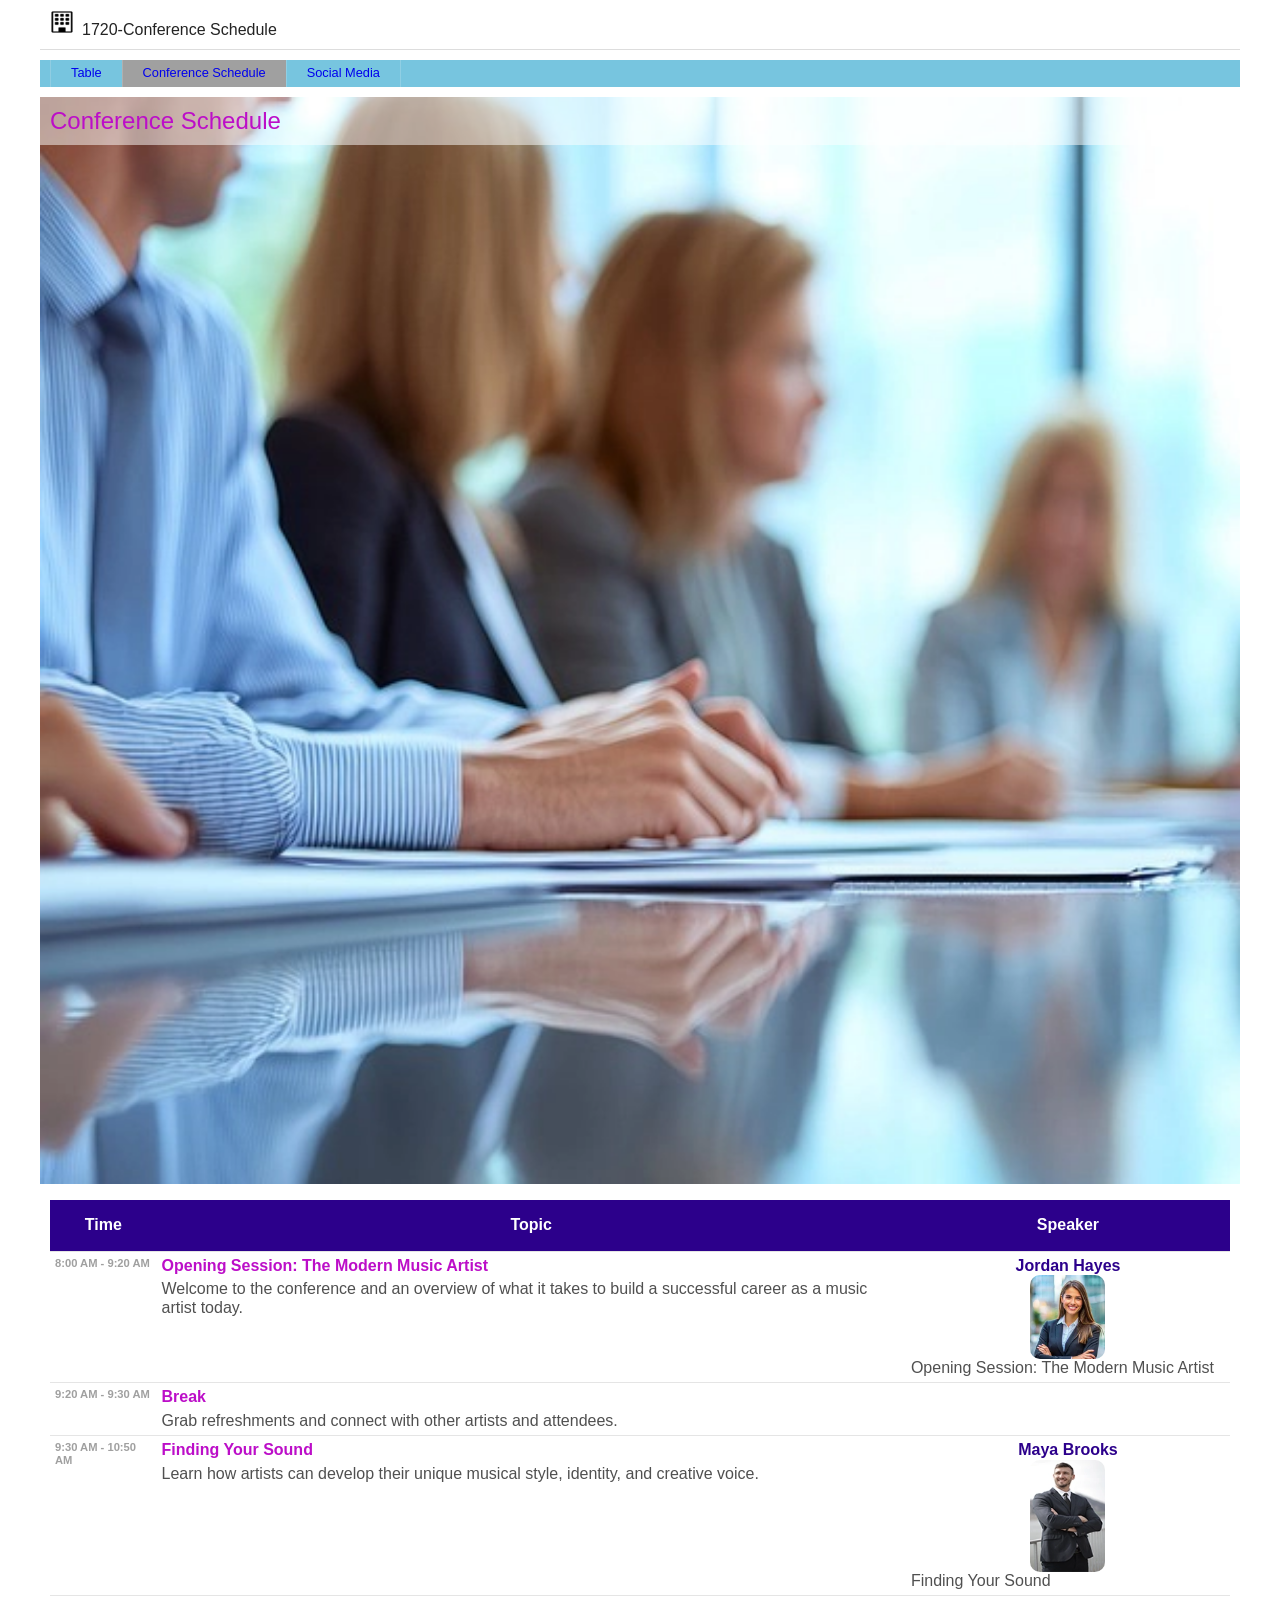
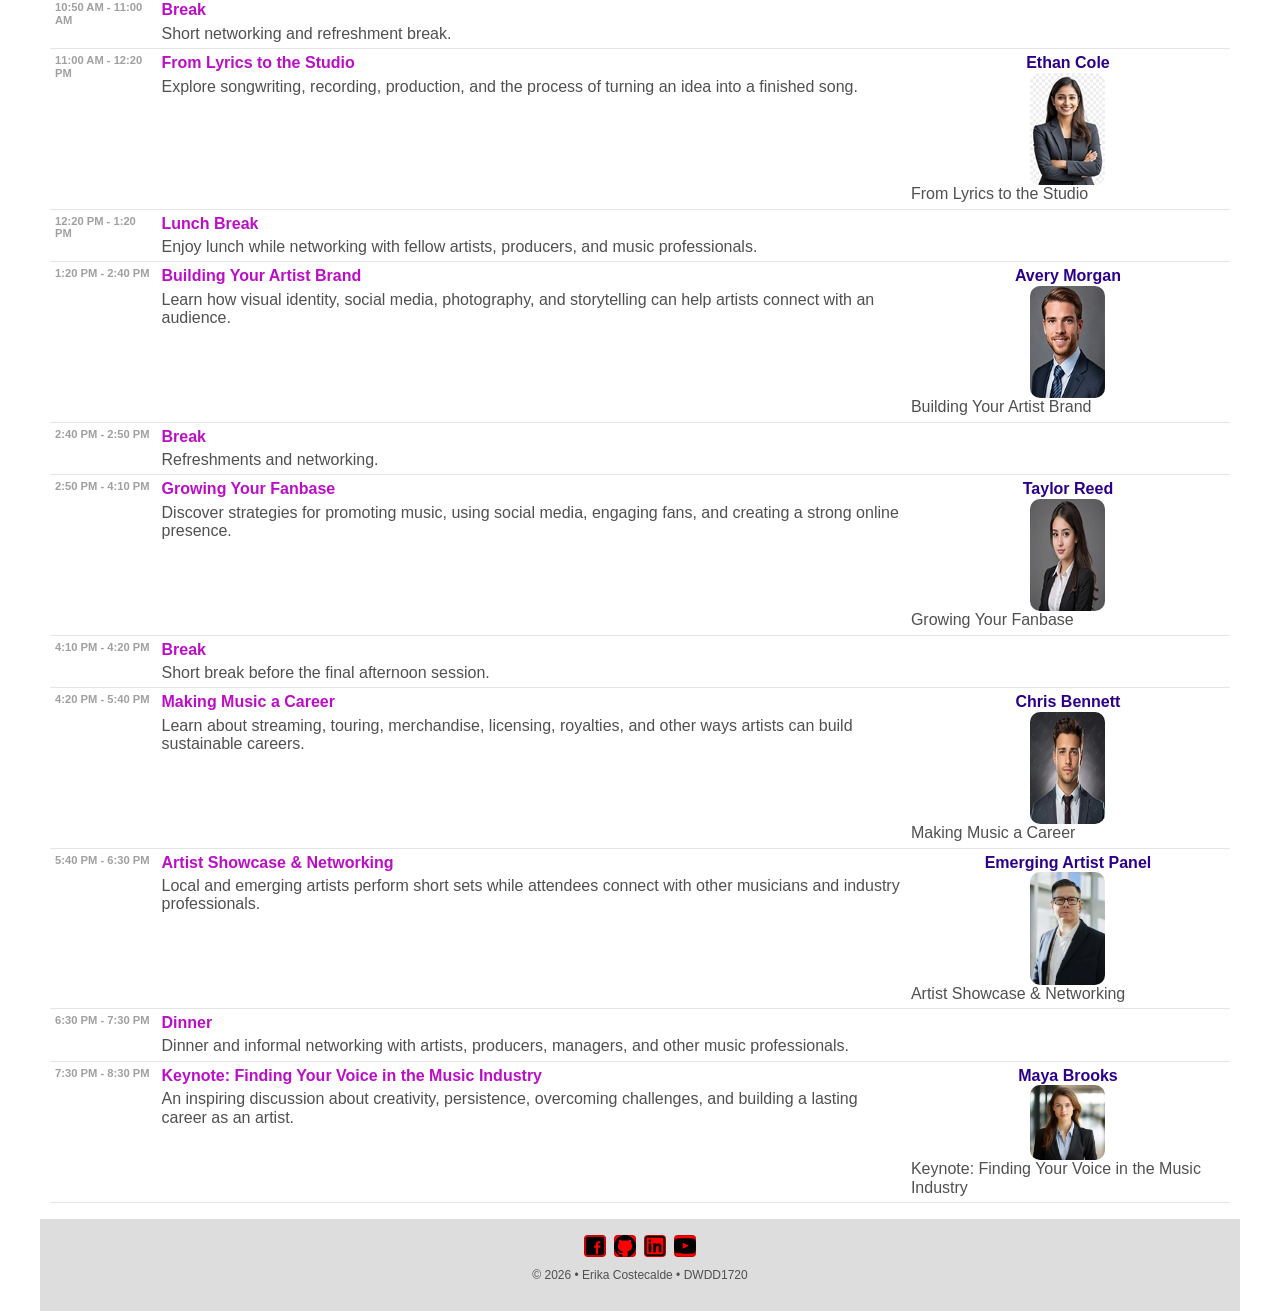
==== commit 0f9f6ef4: "attempt to fix nav bar" ====
--- a/index.html
+++ b/index.html
@@ -48,9 +48,9 @@
 
         <nav id="navbar">
             <ul>
-                <li class = active> <a href="#about"> Table</a> </li>
-                <li class = active> <a href="#mug"> 1720 Conference Schedule</a> </li>
-                <li class = active> <a href="#assign"> Social Media</a> </li>
+                <li> <a href="#about"> Table</a> </li>
+                <li class = "active"> <a href="#mug"> Conference Schedule</a> </li>
+                <li> <a href="#assign"> Social Media</a> </li>
             </ul>
         </nav>
 
@@ -58,7 +58,7 @@
 
             <div class = "hero" id = "mug">
                 <img src="images/conference_image.webp" alt="Hero Image" width="1200" height="350" loading="lazy">
-                <h1>1720 Conference Schedule</h1> 
+                <h1>Conference Schedule</h1> 
             </div>
 
             <div id="about">
--- a/styles/small.css
+++ b/styles/small.css
@@ -83,15 +83,10 @@
     display: block;
 }
 
-nav a:active{
+nav li.active a{
     background-color: var(--color-mygrey-40);
 }
 
-nav a:visited{
-    background-color: rgb(211,211,211, 0.3);
-    opacity: 0.5;
-    color: #8A2BE2;
-}
 
 /**Hamburger Stuff tag**/
 .hamburger{
